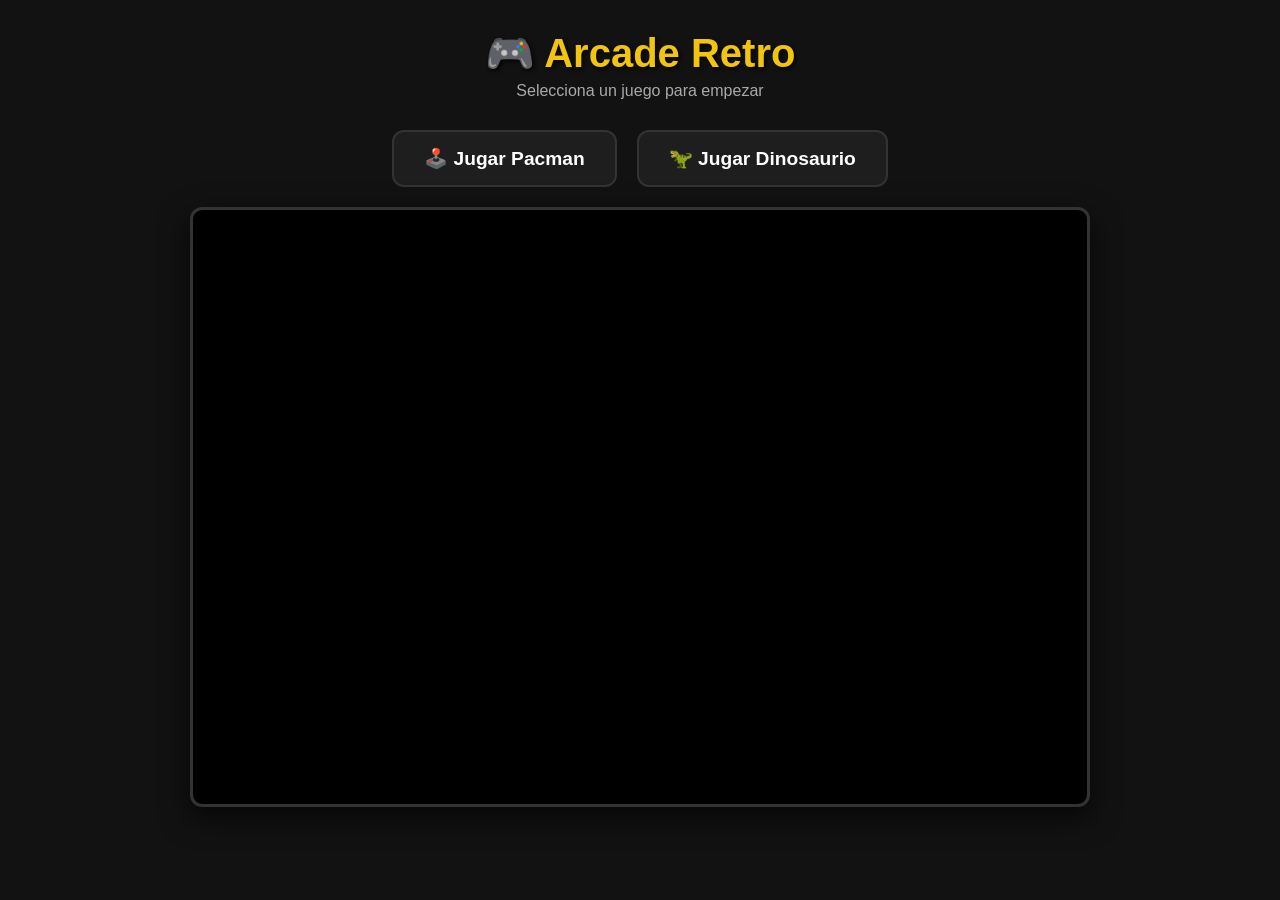
==== index.html @ f16152e4 "Add files via upload" ====
<!DOCTYPE html>
<html lang="es">
<head>
    <meta charset="UTF-8">
    <meta name="viewport" content="width=device-width, initial-scale=1.0">
    <title>Arcade: Pacman vs Dino</title>
    <style>
        * {
            box-sizing: border-box;
            margin: 0;
            padding: 0;
            font-family: 'Segoe UI', Tahoma, Geneva, Verdana, sans-serif;
        }

        body {
            background-color: #121212;
            color: #ffffff;
            display: flex;
            flex-direction: column;
            align-items: center;
            min-height: 100vh;
        }

        header {
            margin: 30px 0 10px;
            text-align: center;
        }

        h1 {
            font-size: 2.5rem;
            color: #f1c40f;
            text-shadow: 2px 2px 4px rgba(0,0,0,0.8);
        }

        p {
            color: #aaa;
            margin-top: 5px;
        }

        .menu-container {
            display: flex;
            gap: 20px;
            margin: 20px 0;
            flex-wrap: wrap;
            justify-content: center;
        }

        .btn-juego {
            background-color: #1e1e1e;
            border: 2px solid #333;
            border-radius: 12px;
            padding: 15px 30px;
            color: #fff;
            font-size: 1.2rem;
            font-weight: bold;
            cursor: pointer;
            transition: all 0.3s ease;
        }

        .btn-juego:hover {
            transform: translateY(-3px);
            border-color: #f1c40f;
            box-shadow: 0 5px 15px rgba(241, 196, 15, 0.3);
        }

        .btn-juego.pacman:hover {
            border-color: #f1c40f;
            color: #f1c40f;
        }

        .btn-juego.dino:hover {
            border-color: #2ecc71;
            color: #2ecc71;
        }

        .game-viewport {
            width: 100%;
            max-width: 900px;
            height: 600px;
            background-color: #000;
            border: 3px solid #333;
            border-radius: 12px;
            overflow: hidden;
            box-shadow: 0 10px 30px rgba(0,0,0,0.7);
            margin-bottom: 30px;
            display: flex;
            justify-content: center;
            align-items: center;
        }

        iframe {
            width: 100%;
            height: 100%;
            border: none;
        }

        .placeholder {
            color: #666;
            font-size: 1.2rem;
            text-align: center;
        }
    </style>
</head>
<body>

    <header>
        <h1>🎮 Arcade Retro</h1>
        <p>Selecciona un juego para empezar</p>
    </header>

    <div class="menu-container">
        <button class="btn-juego pacman" onclick="cargarJuego('pacman/index.html')">🕹️ Jugar Pacman</button>
        <button class="btn-juego dino" onclick="cargarJuego('dino/index.html')">🦖 Jugar Dinosaurio</button>
    </div>

    <div class="game-viewport">
        <iframe id="pantalla-juego" src="pacman/index.html"></iframe>
    </div>

    <script>
        function cargarJuego(ruta) {
            const iframe = document.getElementById('pantalla-juego');
            iframe.src = ruta;
            
            // Le da el foco al iframe para que detecte las teclas de flechas/espacio de inmediato
            iframe.onload = function() {
                iframe.contentWindow.focus();
            };
        }
    </script>
</body>
</html>
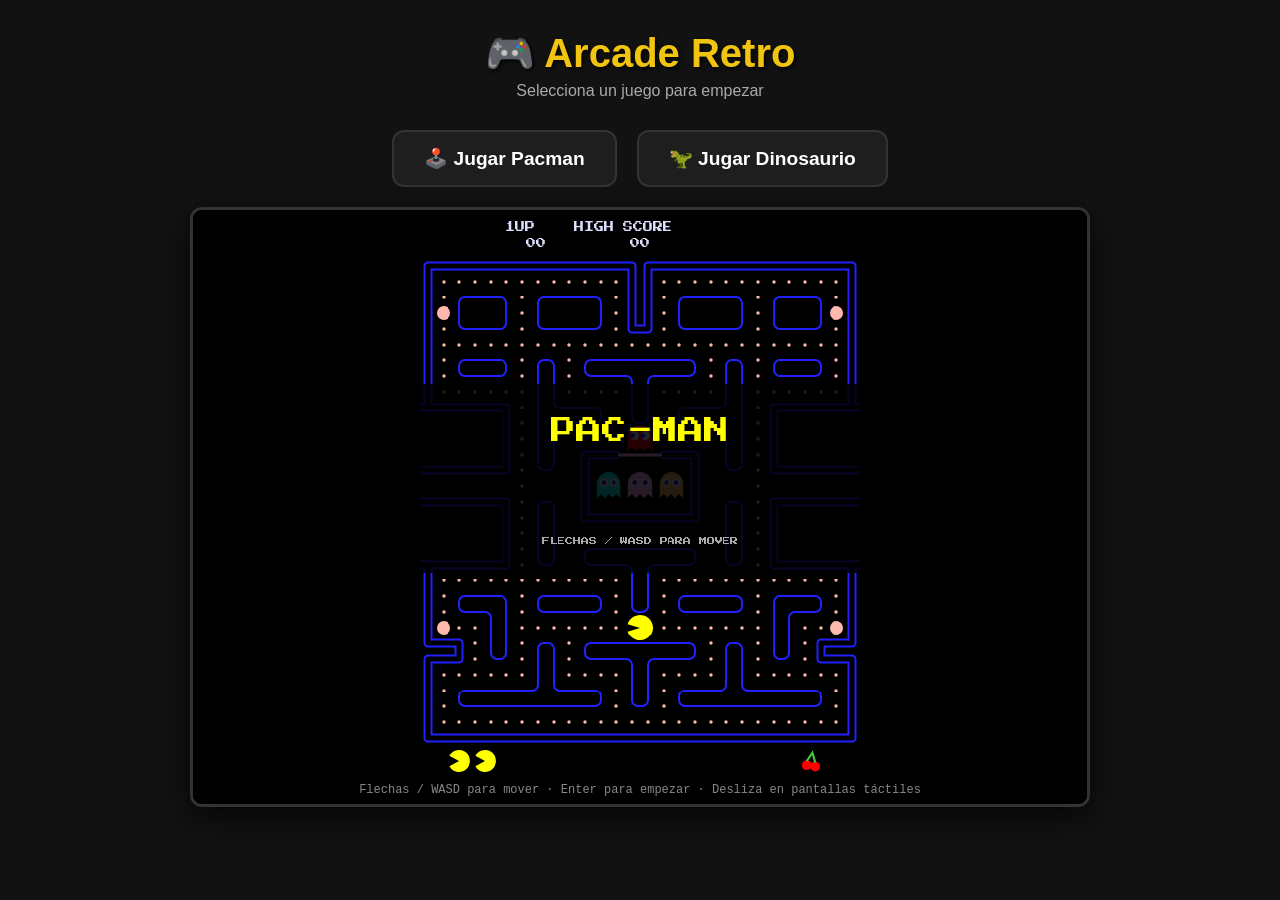
==== commit 1f3494f8: "Update index.html" ====
--- a/index.html
+++ b/index.html
@@ -109,12 +109,20 @@
     </header>
 
     <div class="menu-container">
-        <button class="btn-juego pacman" onclick="cargarJuego('pacman/index.html')">🕹️ Jugar Pacman</button>
-        <button class="btn-juego dino" onclick="cargarJuego('dino/index.html')">🦖 Jugar Dinosaurio</button>
+       <button class="btn-juego pacman"
+  onclick="cargarJuego('Proyecto%20juegos/pacman/index.html')">
+  🕹️ Jugar Pacman
+</button>
+    <button class="btn-juego dino"
+  onclick="cargarJuego('Proyecto%20juegos/dino/index.html')">
+  🦖 Jugar Dinosaurio
+</button>
     </div>
 
     <div class="game-viewport">
-        <iframe id="pantalla-juego" src="pacman/index.html"></iframe>
+      <iframe id="pantalla-juego"
+  src="Proyecto%20juegos/pacman/index.html">
+</iframe>
     </div>
 
     <script>
@@ -129,4 +137,4 @@
         }
     </script>
 </body>
-</html>+</html>
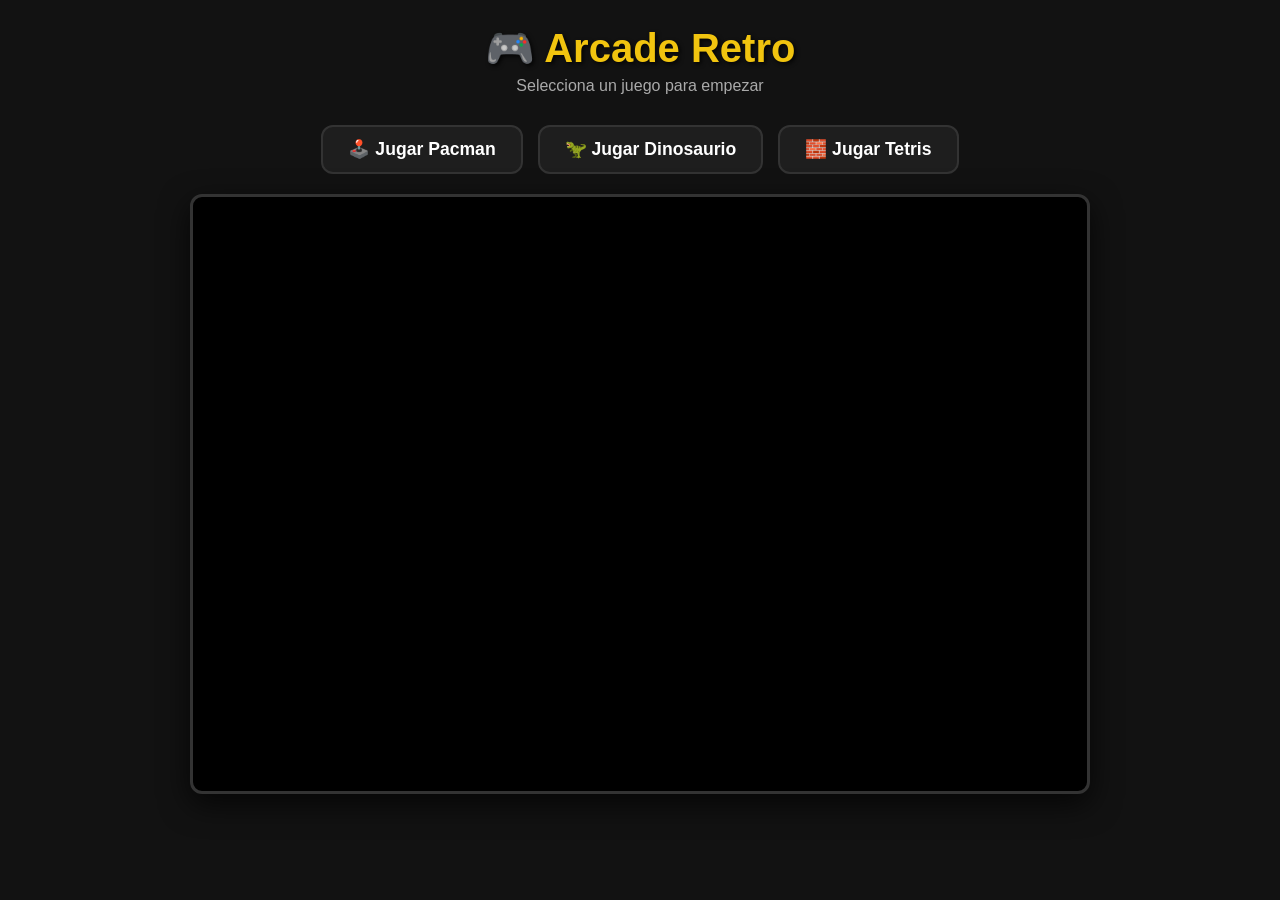
==== commit c955c2a2: "Update index.html" ====
--- a/index.html
+++ b/index.html
@@ -3,7 +3,7 @@
 <head>
     <meta charset="UTF-8">
     <meta name="viewport" content="width=device-width, initial-scale=1.0">
-    <title>Arcade: Pacman vs Dino</title>
+    <title>Arcade Retro: Pacman, Dino y Tetris</title>
     <style>
         * {
             box-sizing: border-box;
@@ -22,7 +22,7 @@
         }
 
         header {
-            margin: 30px 0 10px;
+            margin: 25px 0 10px;
             text-align: center;
         }
 
@@ -39,7 +39,7 @@
 
         .menu-container {
             display: flex;
-            gap: 20px;
+            gap: 15px;
             margin: 20px 0;
             flex-wrap: wrap;
             justify-content: center;
@@ -49,9 +49,9 @@
             background-color: #1e1e1e;
             border: 2px solid #333;
             border-radius: 12px;
-            padding: 15px 30px;
+            padding: 12px 25px;
             color: #fff;
-            font-size: 1.2rem;
+            font-size: 1.1rem;
             font-weight: bold;
             cursor: pointer;
             transition: all 0.3s ease;
@@ -59,18 +59,25 @@
 
         .btn-juego:hover {
             transform: translateY(-3px);
-            border-color: #f1c40f;
-            box-shadow: 0 5px 15px rgba(241, 196, 15, 0.3);
+            box-shadow: 0 5px 15px rgba(0,0,0,0.5);
         }
 
         .btn-juego.pacman:hover {
             border-color: #f1c40f;
             color: #f1c40f;
+            box-shadow: 0 5px 15px rgba(241, 196, 15, 0.3);
         }
 
         .btn-juego.dino:hover {
             border-color: #2ecc71;
             color: #2ecc71;
+            box-shadow: 0 5px 15px rgba(46, 204, 113, 0.3);
+        }
+
+        .btn-juego.tetris:hover {
+            border-color: #e74c3c;
+            color: #e74c3c;
+            box-shadow: 0 5px 15px rgba(231, 76, 60, 0.3);
         }
 
         .game-viewport {
@@ -93,12 +100,6 @@
             height: 100%;
             border: none;
         }
-
-        .placeholder {
-            color: #666;
-            font-size: 1.2rem;
-            text-align: center;
-        }
     </style>
 </head>
 <body>
@@ -109,20 +110,13 @@
     </header>
 
     <div class="menu-container">
-       <button class="btn-juego pacman"
-  onclick="cargarJuego('Proyecto%20juegos/pacman/index.html')">
-  🕹️ Jugar Pacman
-</button>
-    <button class="btn-juego dino"
-  onclick="cargarJuego('Proyecto%20juegos/dino/index.html')">
-  🦖 Jugar Dinosaurio
-</button>
+        <button class="btn-juego pacman" onclick="cargarJuego('pacman/index.html')">🕹️ Jugar Pacman</button>
+        <button class="btn-juego dino" onclick="cargarJuego('dino/index.html')">🦖 Jugar Dinosaurio</button>
+        <button class="btn-juego tetris" onclick="cargarJuego('tetris 100/index.html')">🧱 Jugar Tetris</button>
     </div>
 
     <div class="game-viewport">
-      <iframe id="pantalla-juego"
-  src="Proyecto%20juegos/pacman/index.html">
-</iframe>
+        <iframe id="pantalla-juego" src="pacman/index.html"></iframe>
     </div>
 
     <script>
@@ -130,9 +124,13 @@
             const iframe = document.getElementById('pantalla-juego');
             iframe.src = ruta;
             
-            // Le da el foco al iframe para que detecte las teclas de flechas/espacio de inmediato
+            // Le da el foco al iframe para que detecte las teclas del juego de inmediato
             iframe.onload = function() {
-                iframe.contentWindow.focus();
+                try {
+                    iframe.contentWindow.focus();
+                } catch (e) {
+                    // Evita errores de consola si hay restricciones de seguridad externas
+                }
             };
         }
     </script>
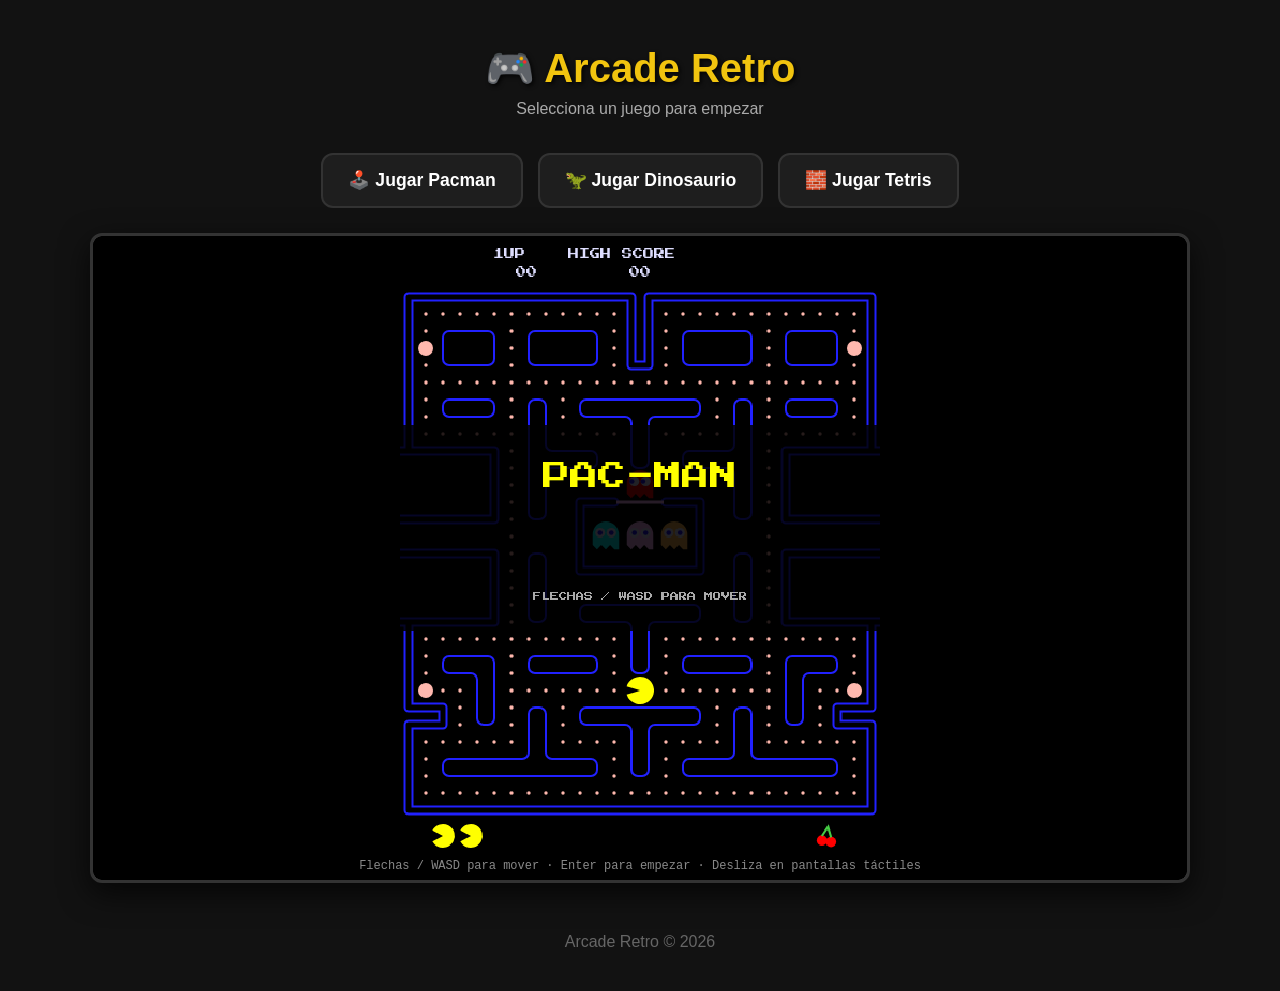
==== commit 60eff34d: "Update index.html" ====
--- a/index.html
+++ b/index.html
@@ -1,9 +1,11 @@
+
 <!DOCTYPE html>
 <html lang="es">
 <head>
     <meta charset="UTF-8">
     <meta name="viewport" content="width=device-width, initial-scale=1.0">
     <title>Arcade Retro: Pacman, Dino y Tetris</title>
+
     <style>
         * {
             box-sizing: border-box;
@@ -19,6 +21,7 @@
             flex-direction: column;
             align-items: center;
             min-height: 100vh;
+            padding: 20px;
         }
 
         header {
@@ -34,13 +37,13 @@
 
         p {
             color: #aaa;
-            margin-top: 5px;
+            margin-top: 8px;
         }
 
         .menu-container {
             display: flex;
             gap: 15px;
-            margin: 20px 0;
+            margin: 25px 0;
             flex-wrap: wrap;
             justify-content: center;
         }
@@ -49,11 +52,12 @@
             background-color: #1e1e1e;
             border: 2px solid #333;
             border-radius: 12px;
-            padding: 12px 25px;
+            padding: 15px 25px;
             color: #fff;
             font-size: 1.1rem;
             font-weight: bold;
             cursor: pointer;
+            text-decoration: none;
             transition: all 0.3s ease;
         }
 
@@ -65,43 +69,63 @@
         .btn-juego.pacman:hover {
             border-color: #f1c40f;
             color: #f1c40f;
-            box-shadow: 0 5px 15px rgba(241, 196, 15, 0.3);
+            box-shadow: 0 5px 15px rgba(241,196,15,0.3);
         }
 
         .btn-juego.dino:hover {
             border-color: #2ecc71;
             color: #2ecc71;
-            box-shadow: 0 5px 15px rgba(46, 204, 113, 0.3);
+            box-shadow: 0 5px 15px rgba(46,204,113,0.3);
         }
 
         .btn-juego.tetris:hover {
             border-color: #e74c3c;
             color: #e74c3c;
-            box-shadow: 0 5px 15px rgba(231, 76, 60, 0.3);
+            box-shadow: 0 5px 15px rgba(231,76,60,0.3);
         }
 
         .game-viewport {
             width: 100%;
-            max-width: 900px;
-            height: 600px;
+            max-width: 1100px;
+            height: 650px;
             background-color: #000;
             border: 3px solid #333;
             border-radius: 12px;
             overflow: hidden;
             box-shadow: 0 10px 30px rgba(0,0,0,0.7);
             margin-bottom: 30px;
-            display: flex;
-            justify-content: center;
-            align-items: center;
         }
 
         iframe {
             width: 100%;
             height: 100%;
             border: none;
+            background: white;
+        }
+
+        footer {
+            color: #666;
+            margin-top: auto;
+            padding: 20px;
+        }
+
+        @media (max-width: 600px) {
+            h1 {
+                font-size: 2rem;
+            }
+
+            .game-viewport {
+                height: 500px;
+            }
+
+            .btn-juego {
+                width: 100%;
+                text-align: center;
+            }
         }
     </style>
 </head>
+
 <body>
 
     <header>
@@ -110,29 +134,62 @@
     </header>
 
     <div class="menu-container">
-        <button class="btn-juego pacman" onclick="cargarJuego('pacman/index.html')">🕹️ Jugar Pacman</button>
-        <button class="btn-juego dino" onclick="cargarJuego('dino/index.html')">🦖 Jugar Dinosaurio</button>
-        <button class="btn-juego tetris" onclick="cargarJuego('tetris 100/index.html')">🧱 Jugar Tetris</button>
+
+        <a class="btn-juego pacman"
+           href="#"
+           onclick="cargarJuego('pacman'); return false;">
+            🕹️ Jugar Pacman
+        </a>
+
+        <a class="btn-juego dino"
+           href="#"
+           onclick="cargarJuego('dino'); return false;">
+            🦖 Jugar Dinosaurio
+        </a>
+
+        <a class="btn-juego tetris"
+           href="#"
+           onclick="cargarJuego('tetris'); return false;">
+            🧱 Jugar Tetris
+        </a>
+
     </div>
 
     <div class="game-viewport">
-        <iframe id="pantalla-juego" src="pacman/index.html"></iframe>
+        <iframe
+            id="pantalla-juego"
+            src="./Proyecto%20juegos/pacman/index.html"
+            title="Pantalla de juegos"
+            allow="fullscreen">
+        </iframe>
     </div>
 
+    <footer>
+        Arcade Retro © 2026
+    </footer>
+
     <script>
-        function cargarJuego(ruta) {
-            const iframe = document.getElementById('pantalla-juego');
-            iframe.src = ruta;
-            
-            // Le da el foco al iframe para que detecte las teclas del juego de inmediato
-            iframe.onload = function() {
-                try {
-                    iframe.contentWindow.focus();
-                } catch (e) {
-                    // Evita errores de consola si hay restricciones de seguridad externas
-                }
-            };
+
+        const juegos = {
+            pacman: "./Proyecto%20juegos/pacman/index.html",
+            dino: "./Proyecto%20juegos/dino/index.html",
+            tetris: "./Proyecto%20juegos/tetris%20100/index.html"
+        };
+
+        function cargarJuego(nombre) {
+
+            const iframe = document.getElementById("pantalla-juego");
+
+            if (!juegos[nombre]) {
+                alert("Juego no encontrado");
+                return;
+            }
+
+            iframe.src = juegos[nombre];
+
         }
+
     </script>
+
 </body>
 </html>
